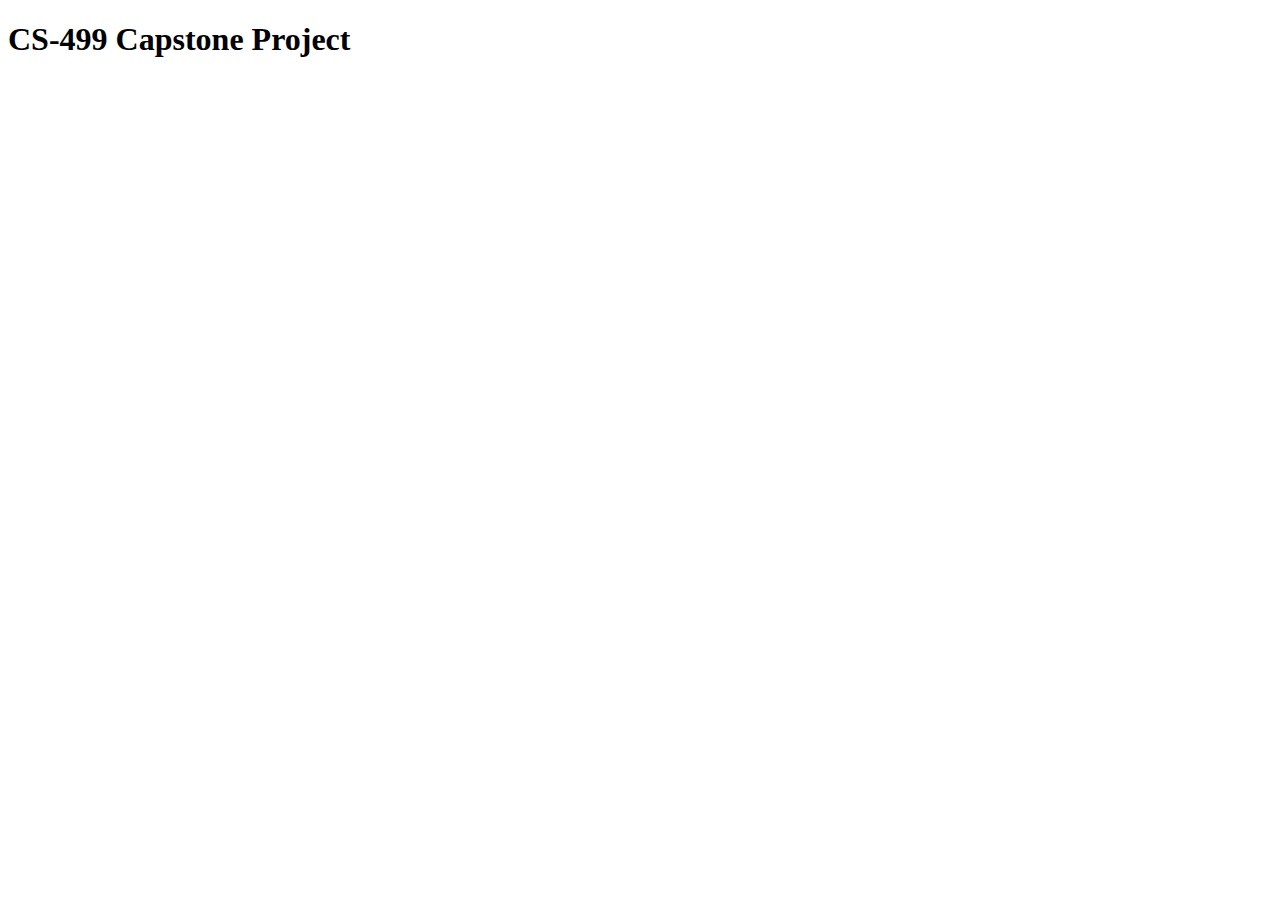
==== index.html @ 7fce2816 "Initial comment" ====
<!DOCTYPE html>
<html lang="en">
    <head>
        <meta charset="UTF-8" />
        <meta name="viewport" content="width=device-width, initial-scale=1.0" />
        <meta http-equiv="X-UA-Compatible" content="ie=edge" />
        <title>Kenneth Mills</title>
  </head>
  <body>
        <h1>CS-499 Capstone Project</h1>
  </body>
</html>
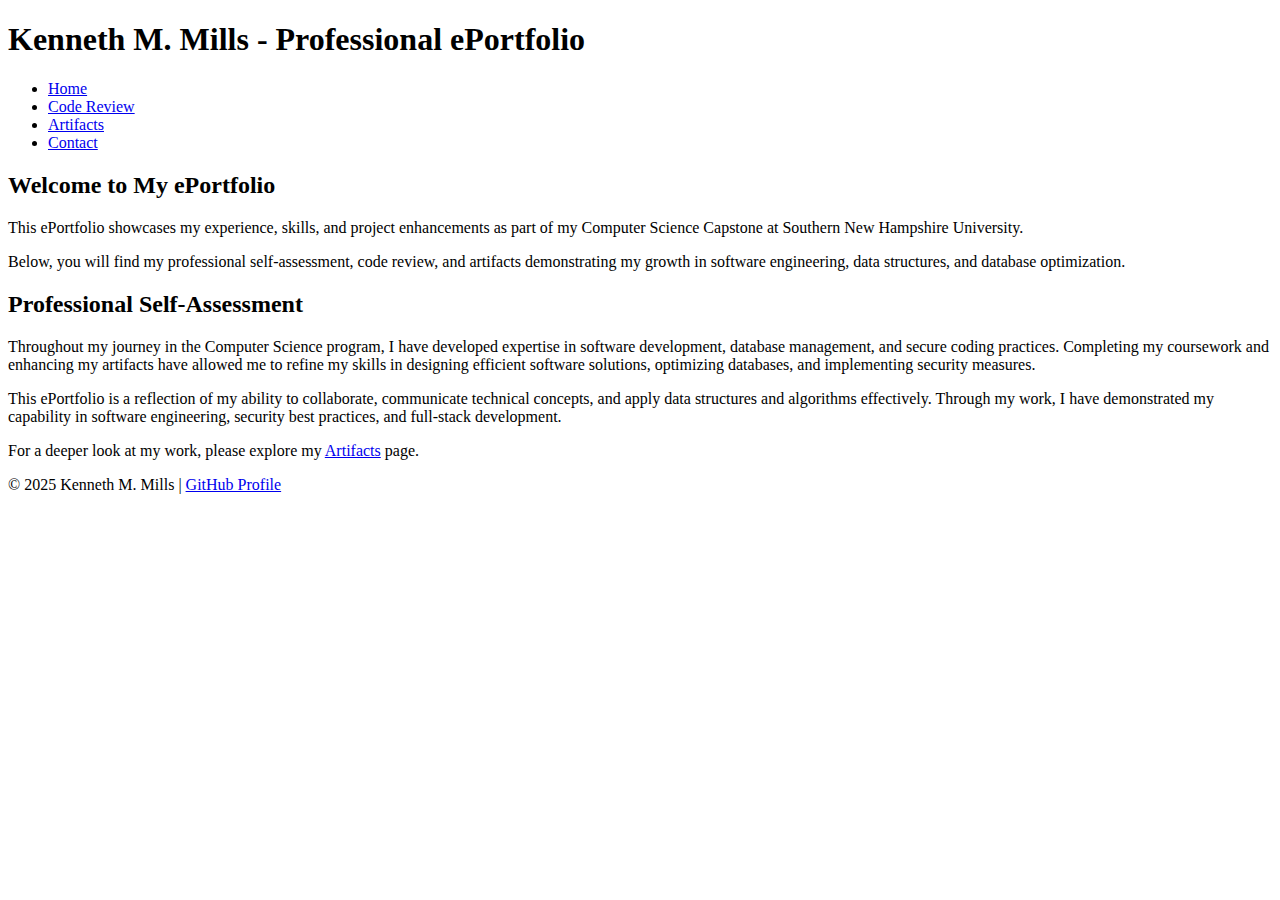
==== commit 3d5a235a: "Page update 1" ====
--- a/index.html
+++ b/index.html
@@ -1,12 +1,65 @@
 <!DOCTYPE html>
 <html lang="en">
-    <head>
-        <meta charset="UTF-8" />
-        <meta name="viewport" content="width=device-width, initial-scale=1.0" />
-        <meta http-equiv="X-UA-Compatible" content="ie=edge" />
-        <title>Kenneth Mills</title>
+  <head>
+    <meta charset="UTF-8" />
+    <meta name="viewport" content="width=device-width, initial-scale=1.0" />
+    <title>Professional ePortfolio - Kenneth M. Mills</title>
+    <link rel="stylesheet" href="style.css" />
   </head>
   <body>
-        <h1>CS-499 Capstone Project</h1>
+    <header>
+      <h1>Kenneth M. Mills - Professional ePortfolio</h1>
+      <nav>
+        <ul>
+          <li><a href="index.html">Home</a></li>
+          <li><a href="code-review.html">Code Review</a></li>
+          <li><a href="artifacts.html">Artifacts</a></li>
+          <li><a href="#contact">Contact</a></li>
+        </ul>
+      </nav>
+    </header>
+
+    <section id="intro">
+      <h2>Welcome to My ePortfolio</h2>
+      <p>
+        This ePortfolio showcases my experience, skills, and project
+        enhancements as part of my Computer Science Capstone at Southern New
+        Hampshire University.
+      </p>
+      <p>
+        Below, you will find my professional self-assessment, code review, and
+        artifacts demonstrating my growth in software engineering, data
+        structures, and database optimization.
+      </p>
+    </section>
+
+    <section id="self-assessment">
+      <h2>Professional Self-Assessment</h2>
+      <p>
+        Throughout my journey in the Computer Science program, I have developed
+        expertise in software development, database management, and secure
+        coding practices. Completing my coursework and enhancing my artifacts
+        have allowed me to refine my skills in designing efficient software
+        solutions, optimizing databases, and implementing security measures.
+      </p>
+      <p>
+        This ePortfolio is a reflection of my ability to collaborate,
+        communicate technical concepts, and apply data structures and algorithms
+        effectively. Through my work, I have demonstrated my capability in
+        software engineering, security best practices, and full-stack
+        development.
+      </p>
+      <p>
+        For a deeper look at my work, please explore my
+        <a href="artifacts.html">Artifacts</a> page.
+      </p>
+    </section>
+
+    <footer>
+      <p>
+        &copy; 2025 Kenneth M. Mills |
+        <a href="https://github.com/yourusername">GitHub Profile</a>
+      </p>
+    </footer>
   </body>
-</html>+</html>
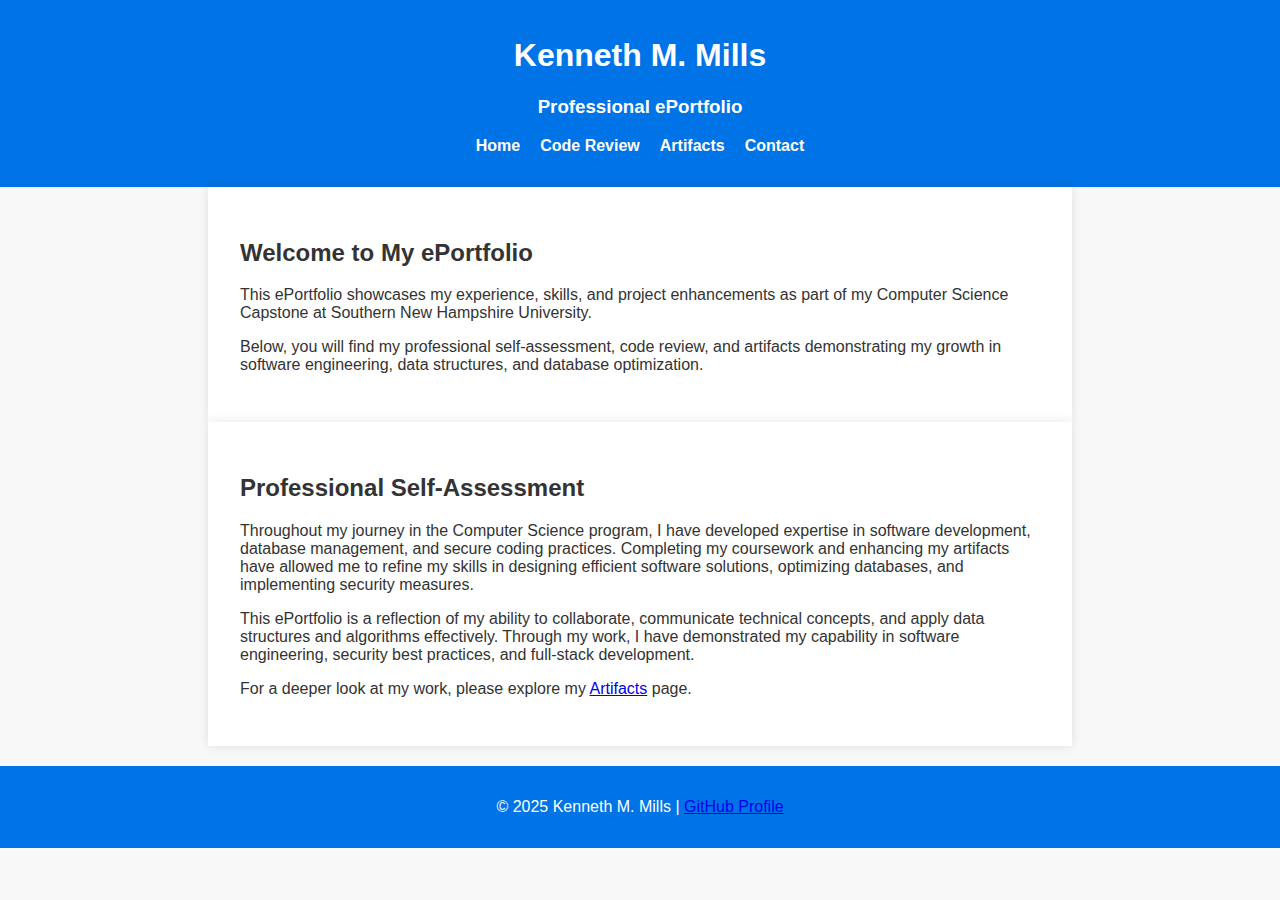
==== commit d5882842: "style update" ====
--- a/index.html
+++ b/index.html
@@ -8,7 +8,8 @@
   </head>
   <body>
     <header>
-      <h1>Kenneth M. Mills - Professional ePortfolio</h1>
+      <h1>Kenneth M. Mills</h1>
+      <h3>Professional ePortfolio</h3>
       <nav>
         <ul>
           <li><a href="index.html">Home</a></li>
--- a/style.css
+++ b/style.css
@@ -0,0 +1,48 @@
+body {
+  font-family: Arial, sans-serif;
+  margin: 0;
+  padding: 0;
+  background-color: #f8f8f8;
+  color: #333;
+}
+
+header {
+  background-color: #0073e6;
+  color: white;
+  padding: 1rem;
+  text-align: center;
+}
+
+nav ul {
+  list-style: none;
+  padding: 0;
+  display: flex;
+  justify-content: center;
+  gap: 20px;
+}
+
+nav ul li {
+  display: inline;
+}
+
+nav ul li a {
+  color: white;
+  text-decoration: none;
+  font-weight: bold;
+}
+
+section {
+  padding: 2rem;
+  max-width: 800px;
+  margin: auto;
+  background: white;
+  box-shadow: 0 0 10px rgba(0, 0, 0, 0.1);
+}
+
+footer {
+  text-align: center;
+  padding: 1rem;
+  background-color: #0073e6;
+  color: white;
+  margin-top: 20px;
+}
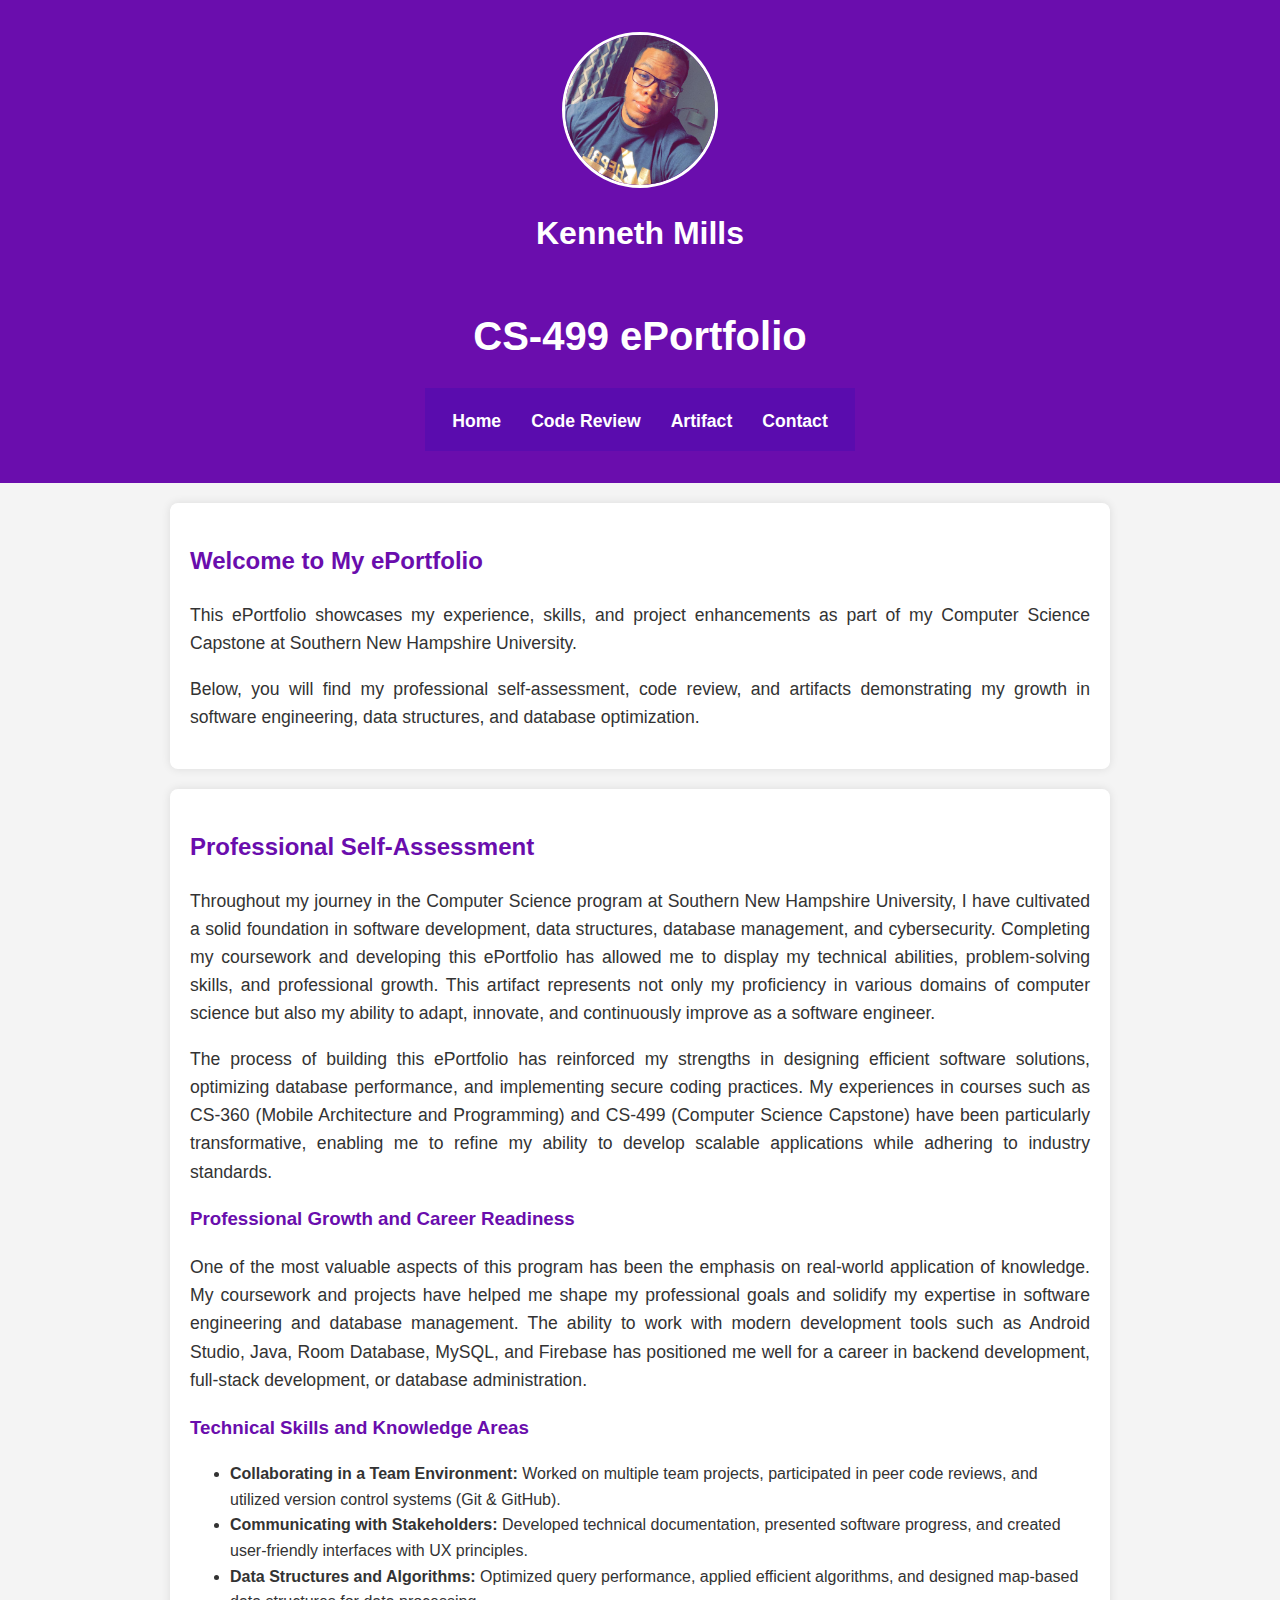
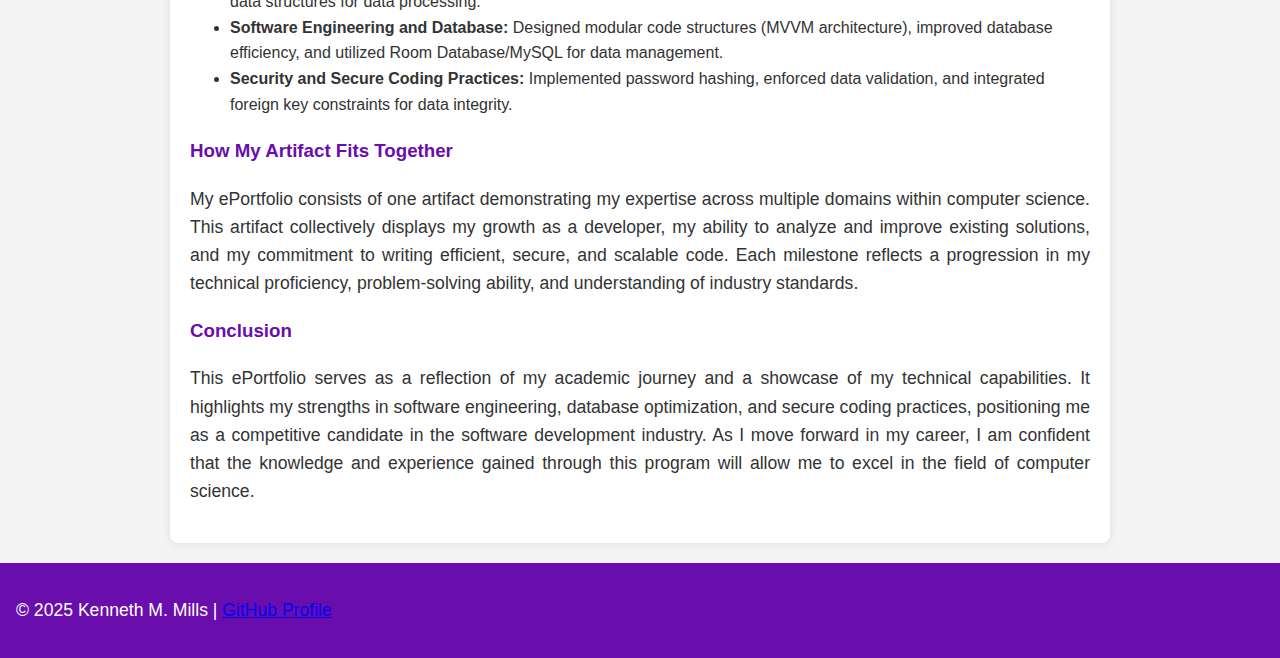
==== commit d933f216: "Page Update 2" ====
--- a/index.html
+++ b/index.html
@@ -8,19 +8,20 @@
   </head>
   <body>
     <header>
-      <h1>Kenneth M. Mills</h1>
-      <h3>Professional ePortfolio</h3>
+      <img src="profile_pic.jpg" alt="Kenneth M. Mills" class="profile-pic" />
+      <h1 class="name-header">Kenneth Mills</h1>
+      <p class="portfolio-title">CS-499 ePortfolio</p>
       <nav>
         <ul>
           <li><a href="index.html">Home</a></li>
           <li><a href="code-review.html">Code Review</a></li>
-          <li><a href="artifacts.html">Artifacts</a></li>
+          <li><a href="artifacts.html">Artifact</a></li>
           <li><a href="#contact">Contact</a></li>
         </ul>
       </nav>
     </header>
 
-    <section id="intro">
+    <section id="intro" class="container">
       <h2>Welcome to My ePortfolio</h2>
       <p>
         This ePortfolio showcases my experience, skills, and project
@@ -34,32 +35,97 @@
       </p>
     </section>
 
-    <section id="self-assessment">
+    <section id="self-assessment" class="container">
       <h2>Professional Self-Assessment</h2>
       <p>
-        Throughout my journey in the Computer Science program, I have developed
-        expertise in software development, database management, and secure
-        coding practices. Completing my coursework and enhancing my artifacts
-        have allowed me to refine my skills in designing efficient software
-        solutions, optimizing databases, and implementing security measures.
+        Throughout my journey in the Computer Science program at Southern New
+        Hampshire University, I have cultivated a solid foundation in software
+        development, data structures, database management, and cybersecurity.
+        Completing my coursework and developing this ePortfolio has allowed me
+        to display my technical abilities, problem-solving skills, and
+        professional growth. This artifact represents not only my proficiency in
+        various domains of computer science but also my ability to adapt,
+        innovate, and continuously improve as a software engineer.
       </p>
       <p>
-        This ePortfolio is a reflection of my ability to collaborate,
-        communicate technical concepts, and apply data structures and algorithms
-        effectively. Through my work, I have demonstrated my capability in
-        software engineering, security best practices, and full-stack
-        development.
+        The process of building this ePortfolio has reinforced my strengths in
+        designing efficient software solutions, optimizing database performance,
+        and implementing secure coding practices. My experiences in courses such
+        as CS-360 (Mobile Architecture and Programming) and CS-499 (Computer
+        Science Capstone) have been particularly transformative, enabling me to
+        refine my ability to develop scalable applications while adhering to
+        industry standards.
       </p>
+
+      <h3>Professional Growth and Career Readiness</h3>
       <p>
-        For a deeper look at my work, please explore my
-        <a href="artifacts.html">Artifacts</a> page.
+        One of the most valuable aspects of this program has been the emphasis
+        on real-world application of knowledge. My coursework and projects have
+        helped me shape my professional goals and solidify my expertise in
+        software engineering and database management. The ability to work with
+        modern development tools such as Android Studio, Java, Room Database,
+        MySQL, and Firebase has positioned me well for a career in backend
+        development, full-stack development, or database administration.
+      </p>
+
+      <h3>Technical Skills and Knowledge Areas</h3>
+      <ul>
+        <li>
+          <strong>Collaborating in a Team Environment:</strong> Worked on
+          multiple team projects, participated in peer code reviews, and
+          utilized version control systems (Git & GitHub).
+        </li>
+        <li>
+          <strong>Communicating with Stakeholders:</strong> Developed technical
+          documentation, presented software progress, and created user-friendly
+          interfaces with UX principles.
+        </li>
+        <li>
+          <strong>Data Structures and Algorithms:</strong> Optimized query
+          performance, applied efficient algorithms, and designed map-based data
+          structures for data processing.
+        </li>
+        <li>
+          <strong>Software Engineering and Database:</strong> Designed modular
+          code structures (MVVM architecture), improved database efficiency, and
+          utilized Room Database/MySQL for data management.
+        </li>
+        <li>
+          <strong>Security and Secure Coding Practices:</strong> Implemented
+          password hashing, enforced data validation, and integrated foreign key
+          constraints for data integrity.
+        </li>
+      </ul>
+
+      <h3>How My Artifact Fits Together</h3>
+      <p>
+        My ePortfolio consists of one artifact demonstrating my expertise across
+        multiple domains within computer science. This artifact collectively
+        displays my growth as a developer, my ability to analyze and improve
+        existing solutions, and my commitment to writing efficient, secure, and
+        scalable code. Each milestone reflects a progression in my technical
+        proficiency, problem-solving ability, and understanding of industry
+        standards.
+      </p>
+
+      <h3>Conclusion</h3>
+      <p>
+        This ePortfolio serves as a reflection of my academic journey and a
+        showcase of my technical capabilities. It highlights my strengths in
+        software engineering, database optimization, and secure coding
+        practices, positioning me as a competitive candidate in the software
+        development industry. As I move forward in my career, I am confident
+        that the knowledge and experience gained through this program will allow
+        me to excel in the field of computer science.
       </p>
     </section>
 
     <footer>
       <p>
         &copy; 2025 Kenneth M. Mills |
-        <a href="https://github.com/yourusername">GitHub Profile</a>
+        <a href="https://github.com/kmills89/kmills89.github.io"
+          >GitHub Profile</a
+        >
       </p>
     </footer>
   </body>
--- a/style.css
+++ b/style.css
@@ -2,15 +2,46 @@
   font-family: Arial, sans-serif;
   margin: 0;
   padding: 0;
-  background-color: #f8f8f8;
+  background-color: #f4f4f4;
   color: #333;
+  line-height: 1.6;
+  text-align: center;
 }
 
 header {
-  background-color: #0073e6;
+  background: #6a0dad;
   color: white;
-  padding: 1rem;
+  padding: 2rem;
   text-align: center;
+  font-size: 1.5rem;
+  position: relative;
+  display: flex;
+  flex-direction: column;
+  align-items: center;
+}
+
+.profile-pic {
+  width: 150px;
+  height: 150px;
+  border-radius: 50%;
+  display: block;
+  margin: 0 auto 10px auto;
+  border: 3px solid white;
+  background: white;
+}
+
+.name-header {
+  font-size: 2rem;
+  font-weight: bold;
+  margin: 10px 0 5px 0;
+  color: white;
+}
+
+.portfolio-title {
+  font-size: 2.5rem;
+  font-weight: bold;
+  margin-bottom: 20px;
+  color: white;
 }
 
 nav ul {
@@ -18,31 +49,79 @@
   padding: 0;
   display: flex;
   justify-content: center;
-  gap: 20px;
+  background: #5a0cae;
+  padding: 0.75rem;
+  margin: 0;
 }
 
 nav ul li {
-  display: inline;
+  margin: 0 15px;
 }
 
 nav ul li a {
   color: white;
   text-decoration: none;
   font-weight: bold;
+  font-size: 1.1rem;
+  transition: color 0.3s;
 }
 
-section {
-  padding: 2rem;
-  max-width: 800px;
-  margin: auto;
+nav ul li a:hover {
+  color: #ffd700;
+}
+
+.container {
+  max-width: 900px;
+  margin: 20px auto;
+  padding: 20px;
   background: white;
   box-shadow: 0 0 10px rgba(0, 0, 0, 0.1);
+  border-radius: 8px;
+  text-align: left;
+}
+
+h1,
+h2,
+h3 {
+  color: #6a0dad;
+}
+
+p {
+  font-size: 1.1rem;
+  text-align: justify;
+}
+
+.artifact-img {
+  width: 80%;
+  max-width: 190px;
+  display: block;
+  margin: 15px auto;
+  border-radius: 10px;
+  box-shadow: 0 4px 8px rgba(0, 0, 0, 0.2);
+}
+
+button {
+  display: block;
+  width: 200px;
+  margin: 20px auto;
+  padding: 10px;
+  background: #6a0dad;
+  color: white;
+  border: none;
+  font-size: 1.2rem;
+  border-radius: 5px;
+  cursor: pointer;
+  transition: background 0.3s;
+}
+
+button:hover {
+  background: #5a0cae;
 }
 
 footer {
   text-align: center;
   padding: 1rem;
-  background-color: #0073e6;
+  background: #6a0dad;
   color: white;
   margin-top: 20px;
 }
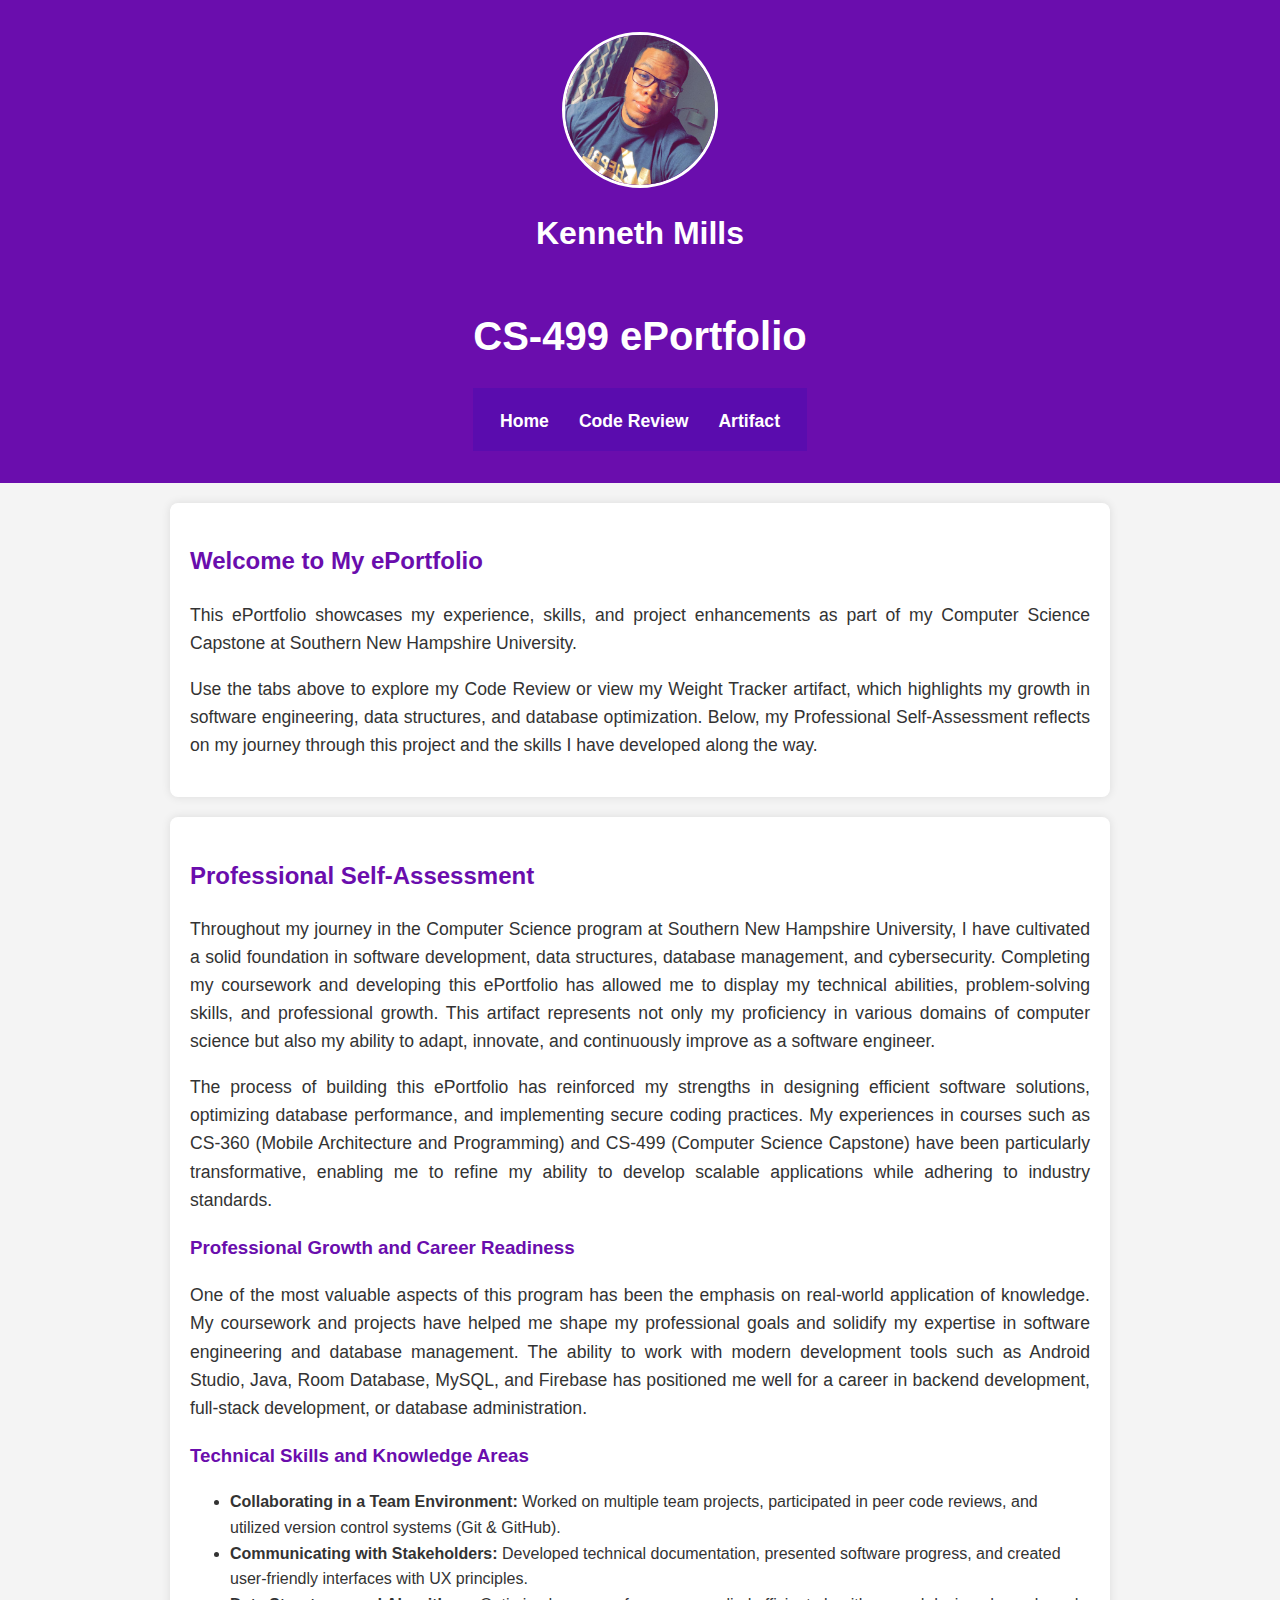
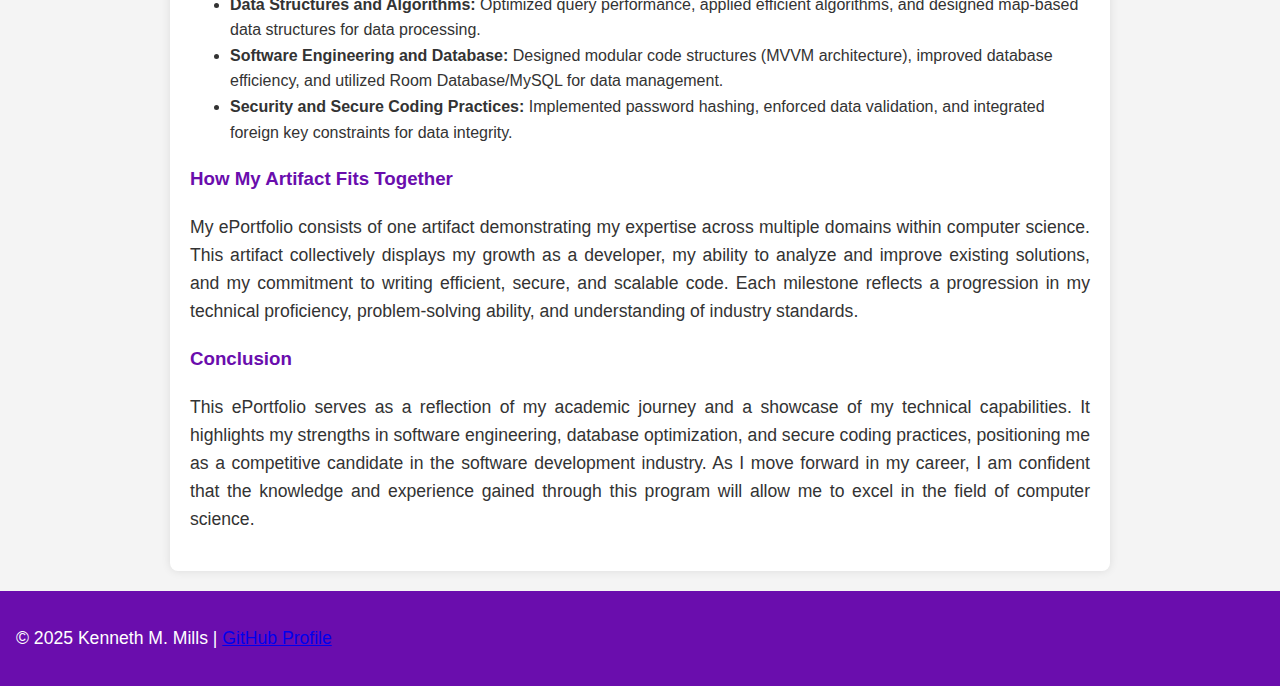
==== commit f4f84a04: "Page Update 3 (minor)" ====
--- a/index.html
+++ b/index.html
@@ -16,7 +16,6 @@
           <li><a href="index.html">Home</a></li>
           <li><a href="code-review.html">Code Review</a></li>
           <li><a href="artifacts.html">Artifact</a></li>
-          <li><a href="#contact">Contact</a></li>
         </ul>
       </nav>
     </header>
@@ -29,9 +28,11 @@
         Hampshire University.
       </p>
       <p>
-        Below, you will find my professional self-assessment, code review, and
-        artifacts demonstrating my growth in software engineering, data
-        structures, and database optimization.
+        Use the tabs above to explore my Code Review or view my Weight Tracker
+        artifact, which highlights my growth in software engineering, data
+        structures, and database optimization. Below, my Professional
+        Self-Assessment reflects on my journey through this project and the
+        skills I have developed along the way.
       </p>
     </section>
 
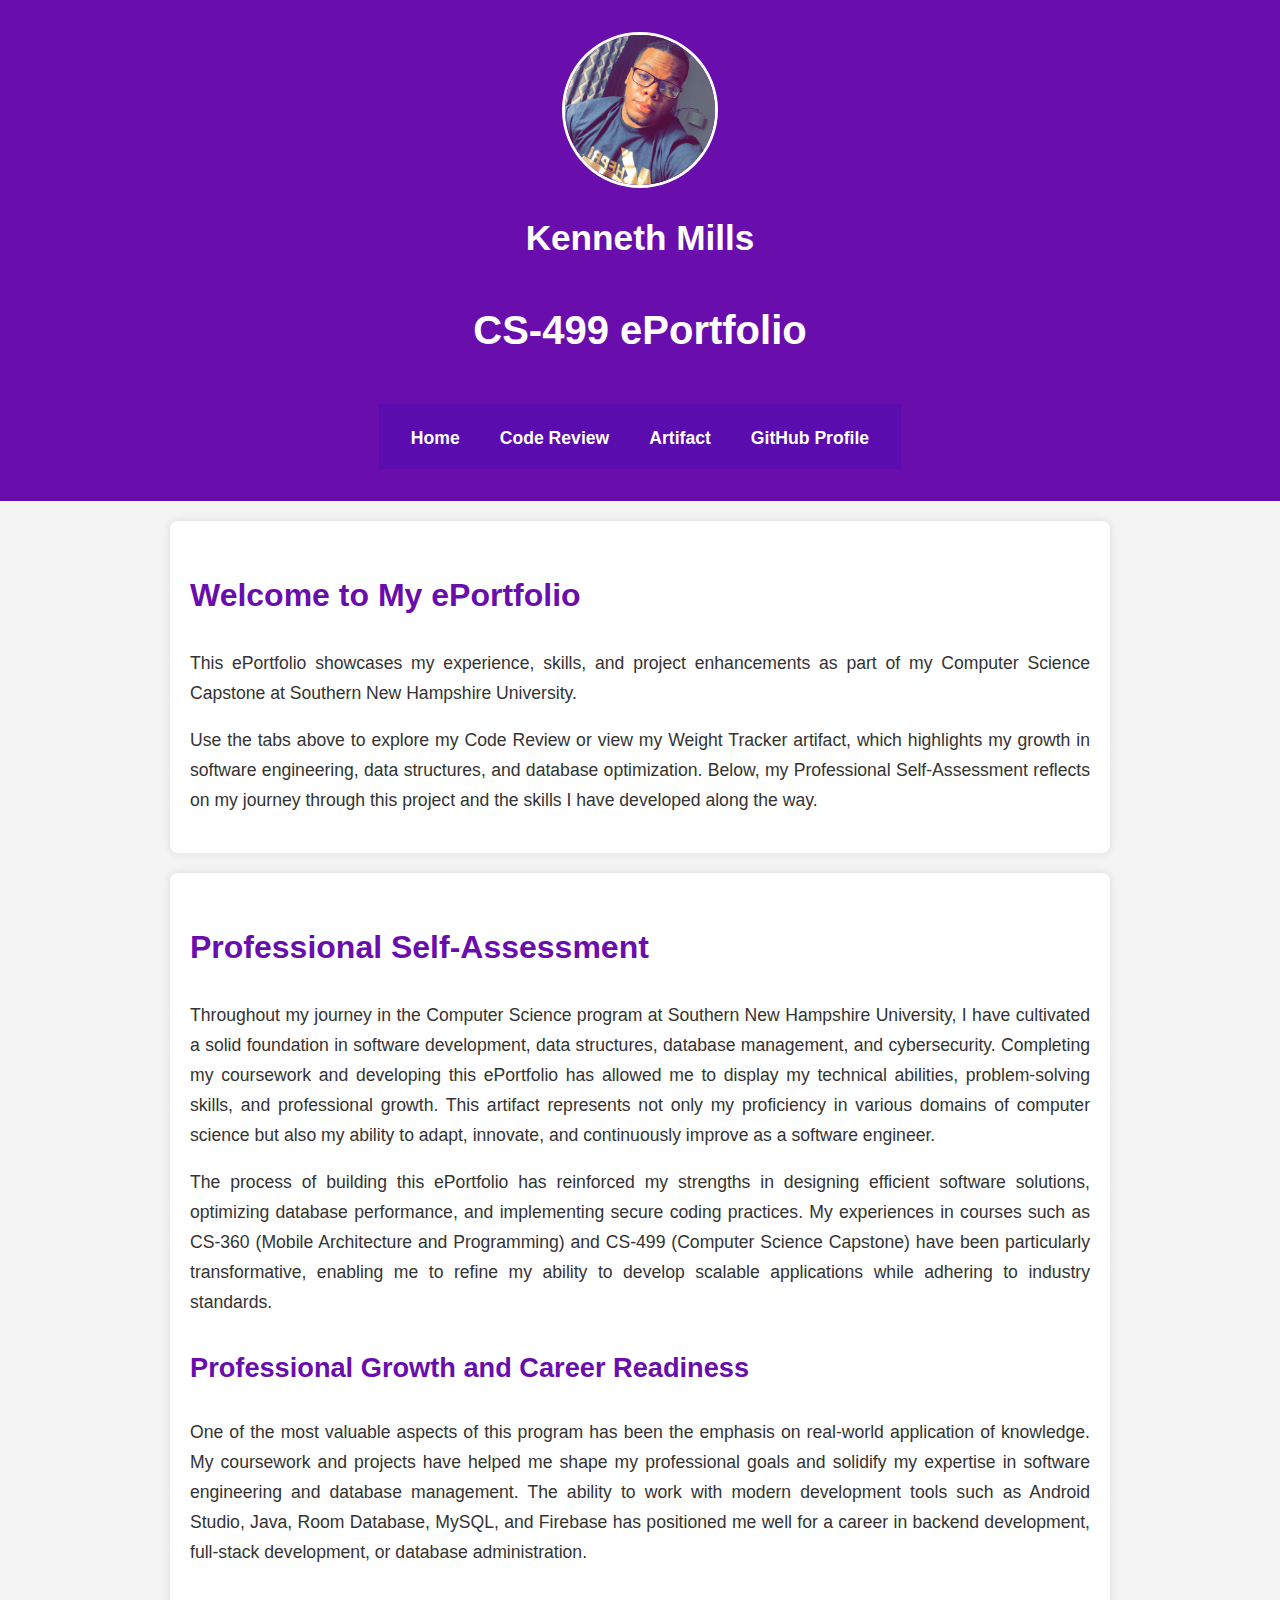
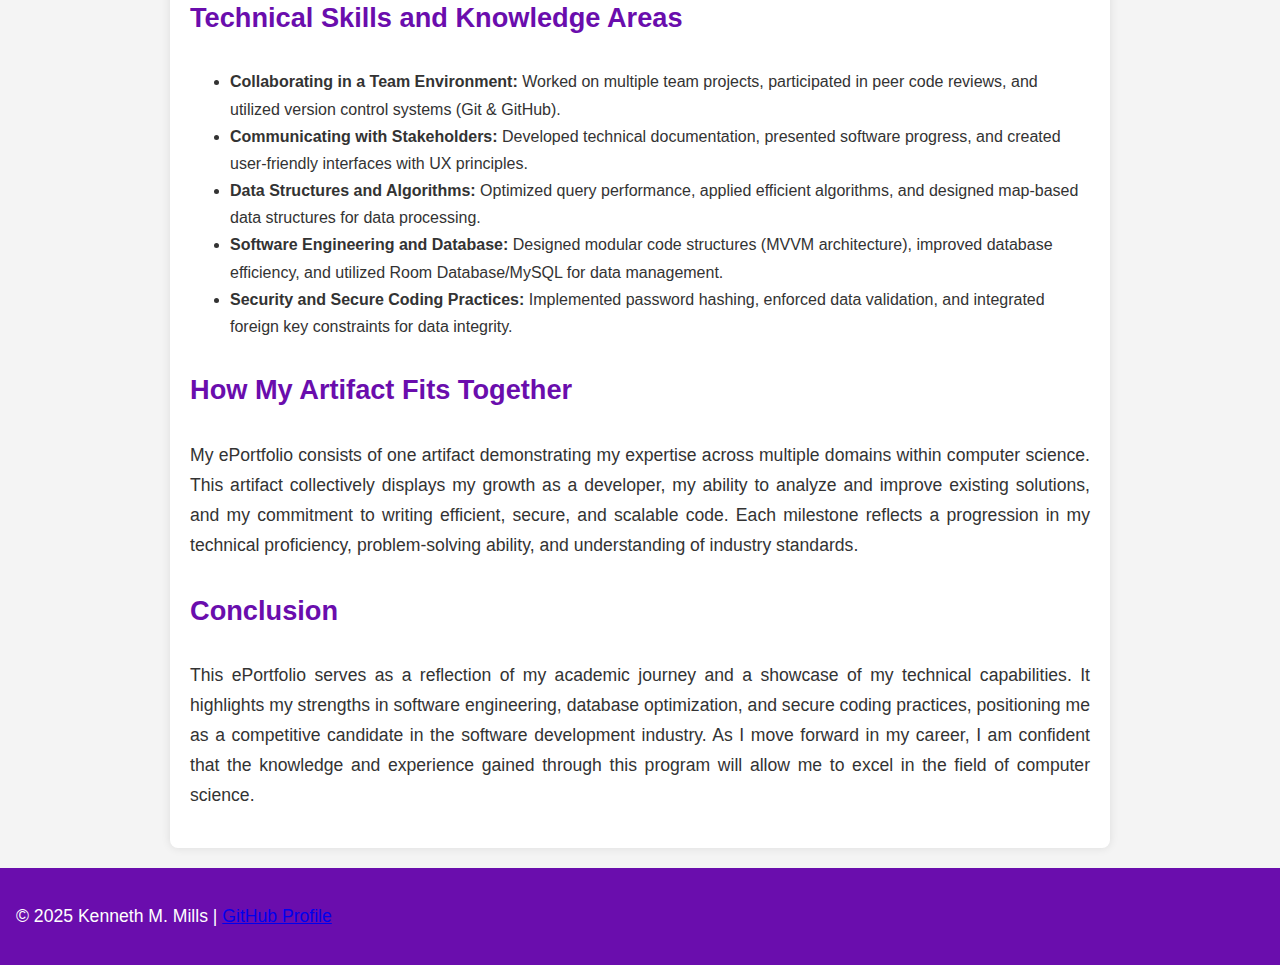
==== commit 41b1cf03: "Push 5" ====
--- a/index.html
+++ b/index.html
@@ -16,6 +16,7 @@
           <li><a href="index.html">Home</a></li>
           <li><a href="code-review.html">Code Review</a></li>
           <li><a href="artifacts.html">Artifact</a></li>
+          <li><a href="https://github.com/kmills89">GitHub Profile</a></li>
         </ul>
       </nav>
     </header>
@@ -124,9 +125,7 @@
     <footer>
       <p>
         &copy; 2025 Kenneth M. Mills |
-        <a href="https://github.com/kmills89/kmills89.github.io"
-          >GitHub Profile</a
-        >
+        <a href="https://github.com/kmills89">GitHub Profile</a>
       </p>
     </footer>
   </body>
--- a/style.css
+++ b/style.css
@@ -4,7 +4,7 @@
   padding: 0;
   background-color: #f4f4f4;
   color: #333;
-  line-height: 1.6;
+  line-height: 1.7;
   text-align: center;
 }
 
@@ -31,16 +31,16 @@
 }
 
 .name-header {
-  font-size: 2rem;
+  font-size: 2.2rem;
   font-weight: bold;
-  margin: 10px 0 5px 0;
+  margin-top: 10px;
   color: white;
 }
 
 .portfolio-title {
   font-size: 2.5rem;
   font-weight: bold;
-  margin-bottom: 20px;
+  margin-top: 5px;
   color: white;
 }
 
@@ -55,7 +55,7 @@
 }
 
 nav ul li {
-  margin: 0 15px;
+  margin: 0 20px;
 }
 
 nav ul li a {
@@ -68,6 +68,7 @@
 
 nav ul li a:hover {
   color: #ffd700;
+  text-decoration: underline;
 }
 
 .container {
@@ -80,9 +81,21 @@
   text-align: left;
 }
 
-h1,
-h2,
+h1 {
+  font-size: 2.5rem;
+  font-weight: bold;
+  color: #6a0dad;
+}
+
+h2 {
+  font-size: 2rem;
+  font-weight: bold;
+  color: #6a0dad;
+}
+
 h3 {
+  font-size: 1.7rem;
+  font-weight: bold;
   color: #6a0dad;
 }
 
@@ -93,7 +106,7 @@
 
 .artifact-img {
   width: 80%;
-  max-width: 190px;
+  max-width: 250px;
   display: block;
   margin: 15px auto;
   border-radius: 10px;
@@ -104,18 +117,21 @@
   display: block;
   width: 200px;
   margin: 20px auto;
-  padding: 10px;
+  padding: 12px;
   background: #6a0dad;
   color: white;
   border: none;
   font-size: 1.2rem;
-  border-radius: 5px;
+  font-weight: bold;
+  border-radius: 10px;
   cursor: pointer;
-  transition: background 0.3s;
+  transition: all 0.3s ease-in-out;
+  box-shadow: 0px 4px 8px rgba(0, 0, 0, 0.2);
 }
 
 button:hover {
   background: #5a0cae;
+  transform: scale(1.05);
 }
 
 footer {
